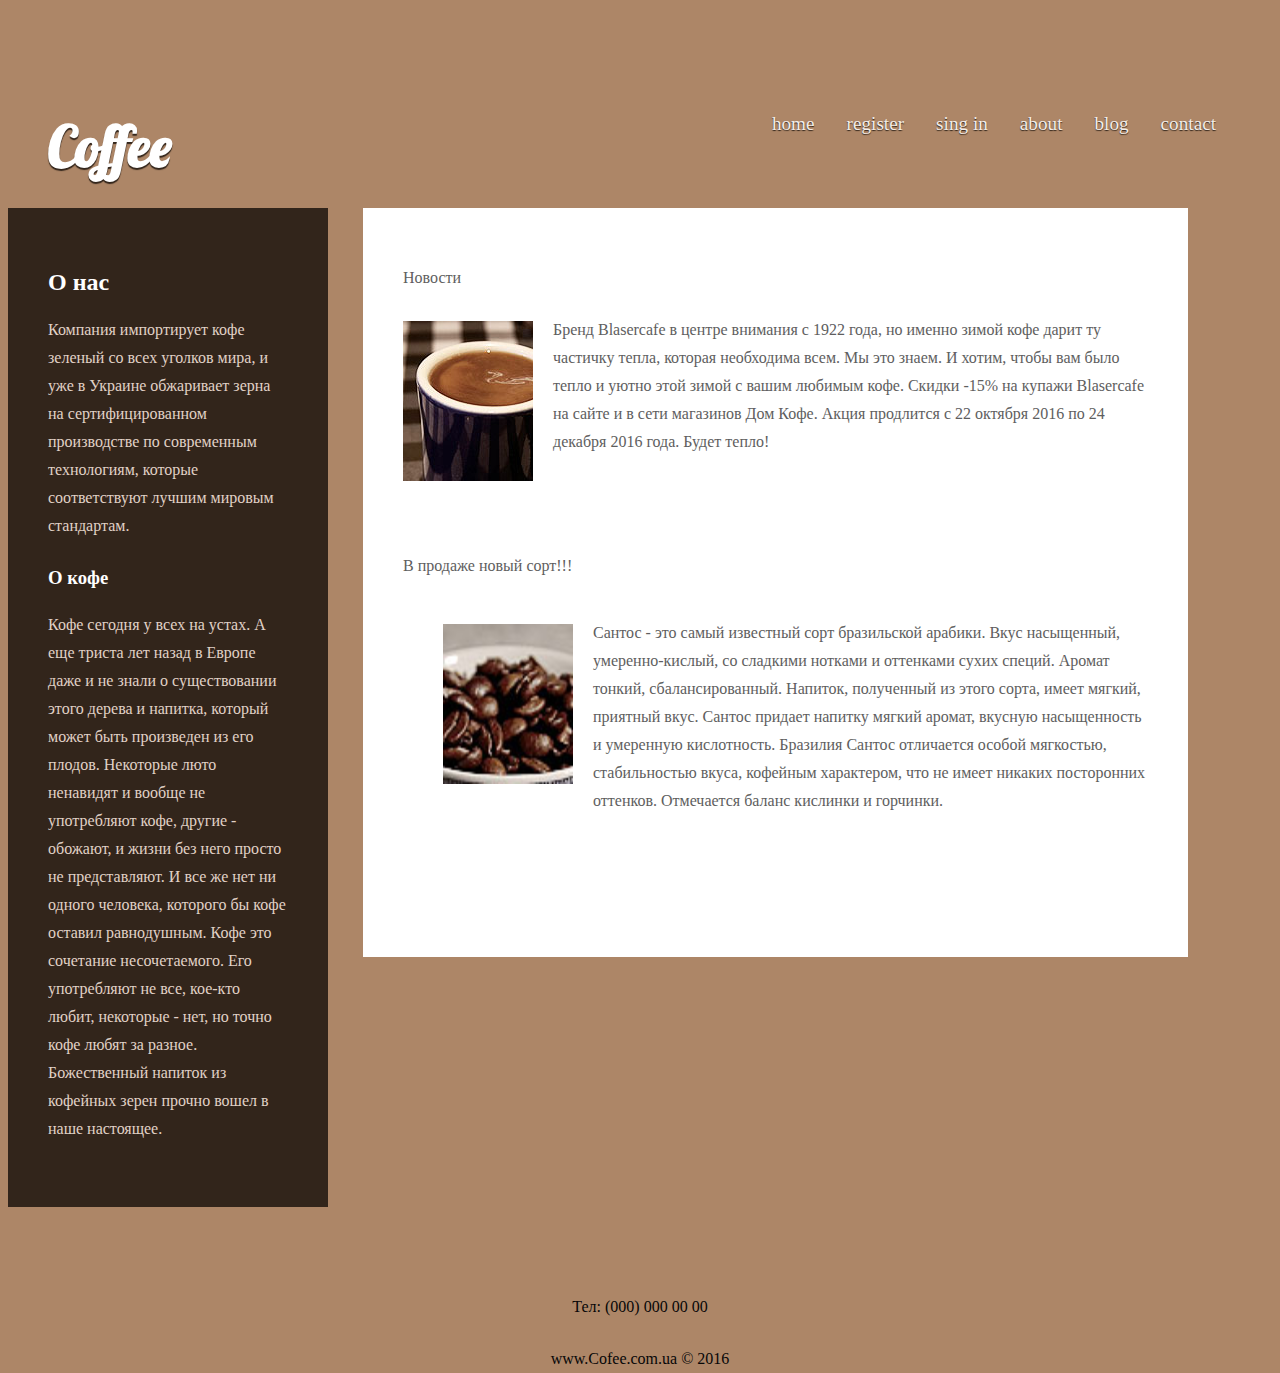
==== app/index.html @ edde6132 "NEW COFEE" ====
<!DOCTYPE html>
<html>
<head>
    <meta name="keywords" content="" />
    <meta name="description" content="" />
    <meta http-equiv="content-type" content="text/html; charset=utf-8" />
    <title>Coffee</title>
    <link href="http://fonts.googleapis.com/css?family=Arvo" rel="stylesheet" type="text/css" />
    <link href="http://fonts.googleapis.com/css?family=Lobster" rel="stylesheet" type="text/css" />
    <link href="css/style.css" rel="stylesheet" type="text/css" />
</head>
<body>
		
	<div id="header">
		<div id="logo">
			<h1>
				<a href="index.html">Coffee</a>
			</h1>
		</div>
		<div id="nav">
			<ul>
				<li class="first active">
					<a href="index.html">Home</a>
				</li>
				<li>
					<a href="files/register.html">Register</a>
				</li>	
				<li>
					<a href="files/login.html">Sing in</a>
				</li>
				<li>
					<a href="#">About</a>
				</li>
				<li>
					<a href="#">Blog</a>
				</li>
				<li class="last">
					<a href="#">Contact</a>
				</li>
			</ul>
			<br class="clear" />		
		</div>
	</div>
	<div id="main">
		<div id="sidebar">
			<h2>
				О нас
			</h2>
			<p>
				Компания импортирует кофе зеленый со всех уголков мира, и уже в Украине обжаривает зерна на сертифицированном производстве по современным технологиям, которые соответствуют лучшим мировым стандартам.
			</p>
			<h3>
				О кофе	
			</h3>
			<p>
				Кофе сегодня у всех на устах. А еще триста лет назад в Европе даже и не знали о существовании этого дерева и напитка, который может быть произведен из его плодов.
				Некоторые люто ненавидят и вообще не употребляют кофе, другие - обожают, и жизни без него просто не представляют. И все же нет ни одного человека, которого бы кофе оставил равнодушным. Кофе это сочетание несочетаемого. Его употребляют не все, кое-кто любит, некоторые - нет, но точно кофе любят за разное. Божественный напиток из кофейных зерен прочно вошел в наше настоящее.
			<p/>
					

		</div>

		<div id="content">
			<div id="box1">
				<p>
					Новости
				</p>
				<img class="left" src="images/pic1.jpg" width="130" height="160" alt="" />
				<p>
					Бренд Blasercafe в центре внимания с 1922 года, но именно зимой кофе дарит ту частичку тепла, которая необходима всем. Мы это знаем. И хотим, чтобы вам было тепло и уютно этой зимой с вашим любимым кофе. Скидки -15% на купажи Blasercafe на сайте и в сети магазинов Дом Кофе. Акция продлится с 22 октября 2016 по 24 декабря 2016 года. Будет тепло!
				</p>
			</div>
			<div id="box2">
				<p>
					В продаже новый сорт!!!
				</p>
				<ul class="imageList">
					<li class="first">
						<img class="left" src="images/pic2.jpg" width="130" height="160" alt="" /> <span>Сантос - это самый известный сорт бразильской арабики. Вкус насыщенный, умеренно-кислый, со сладкими нотками и оттенками сухих специй. Аромат тонкий, сбалансированный. Напиток, полученный из этого сорта, имеет мягкий, приятный вкус. Сантос придает напитку мягкий аромат, вкусную насыщенность и умеренную кислотность. Бразилия Сантос отличается особой мягкостью, стабильностью вкуса, кофейным характером, что не имеет никаких посторонних оттенков. Отмечается баланс кислинки и горчинки.</span>
					</li>

			</div>
			<br class="clear" />
		</div>	
	</div>					
	<footer>
		<p>Тел: (000) 000 00 00<br></p>
		<p>www.Cofee.com.ua &#169; 2016<br></p>
	</footer>

</body>
</html>
---- app/css/style.css ----
body {
	font-size: 12pt;
	line-height: 1.75em;
	font-family: Georgia, serif;
	background: #ad8667 url(css/images/bg.jpj);
	color: #ebe1d9;
}


h1,h2,h3, {
	text-transform: lowercase;
	letter-spacing: -1px;
}

h2,h3, {
	margin-bottom: 1em;
	font-family: Arvo, serif;
	color: #fff;
}

img.left {
	float: left;
	margin: 5px 20px 20px 0;
}

img.top {
	margin: 5px 0 20px 0;
}

p {
	margin-bottom: 1.5em;
}

ul {
	margin-bottom: 1.5em;
}


footer {
	background: ;
	width: 100%;
	height:10px;
	left: 0;
	position: absolute;
	margin-top: 25%;
	text-align: center;
	color: #070707

}

.imageList {
	list-style: none;
}

.imageList li {
	clear: both;
}




#box1 {
	width: 745px;
	overflow: hidden;
	margin: 0 0 35px 0;
}

#box2 {
	width: 745px;
	overflow: hidden;
	margin: 0 0 35px 0;
}



#content {
	width: 745px;
	margin: 0 0 0 355px;
	padding: 40px;
	background: #fff;
}



#footer {
	position: relative;
	padding: 40px;
	width: 1100px;
	color: #e1d2c7;
}

#footer a {
	color: #f4eeea;
}



#footer ul {
	list-style: none;
}

#footer ul li {
	padding: 15px 0 15px 0;
	border-top: dotted 1px #c6aa95;
}

#footer ul li.first {
	padding-top: 0;
	border-top: 0;
}



#footerSidebar {
	width: 240px;
	float: left;
}

#header {
	position: relative;
	padding: 40px;
	height: 120px;
}

#logo {
	position: absolute;
	top: px;
	left: 40px;
	height: 120px;
	line-height: 120px;
}

#logo a {
	text-decoration: none;
	color: #fff;
}

#logo h1 {
	font-size: 3.5em;
	font-family: Lobster, cursive;
	text-shadow: 0 2px 1px #32251B;
}

#main {
	position: relative;
	padding: 0;
	width: 1180px;
	color: #5e5e5e;
}

#main strong {
	color: #3e3e3e;
}

#main a {
	color: #242424;
}

#main h2, #main h3, {
	color: #242424;
}

#main ul {
	list-style: none;
}

#main ul li {
	padding: 15px 0 15px 0;
	border-top: dotted 1px #b3b3b3;
}

#main ul li.first {
	padding-top: 0;
	border-top: 0;
}

#main ul.imageList li {
	padding: 15px 0 15px 0;
}

#nav {
	position: absolute;
	right: 40px;
	height: 53px;
	line-height: 53px;
	top: 73px;
}

#nav a {
	text-decoration: none;
	text-transform: lowercase;
	color: #f4eeea;
	text-shadow: 0 1px 1px #32251B;
	font-size: 1.2em;
}

#nav li {
	margin: 0 1em 0 1em;
}

#nav ul {
	list-style: none;
}

#nav ul li {
	float: left;
}



#search input.button {
	margin-left: 1em;
	border: 0;
	color: #fff;
	background: #1495ff;
	padding: 11px;
}

#search input.text {
	border: dotted 1px #fff;
	padding: 10px;
}

#sidebar {
	width: 240px;
	float: left;
	padding: 40px;
	background: #32251b;
	color: #e1d2c7;
}

#sidebar a {
	color: #e2e0df;
}

#sidebar h2, #sidebar h3, #sidebar h4 {
	color: #fff;
}

#sidebar ul {
	list-style: none;
}

#sidebar ul li {
	padding: 15px 0 15px 0;
	border-top: dotted 1px #70665f;
}

#sidebar ul li.first {
	padding-top: 0;
	border-top: 0;
}

/////////




.contact_form input, .profile_form input, .restore_pass input {
    height:20px;
    width:220px;
    padding:5px 8px;
}

.contact_form textarea, .profile_form textarea, .restore_pass textarea {
    padding:8px; width:300px;
}

.contact_form button, .profile_form button {
    margin-left:156px;
}

.contact_form input, .contact_form textarea, .profile_form input,
.profile_form textarea, .restore_pass input, .restore_pass textarea {
    border:1px solid #aaa;
    box-shadow: 0px 0px 3px #ccc, 0 10px 15px #eee inset;
    border-radius:2px;
}

.contact_form input:focus, .contact_form textarea:focus {
    background: #fff;
    border:1px solid #555;
    box-shadow: 0 0 3px #aaa;
}



button.profile {
    padding: 3px 7px;
    position: absolute;
    top: 108px;
    right: 15px;
}

button.forgot_pass{
    padding: 3px 7px;
    border-radius: 3px;
    position: absolute;
    top: 520px;
    right: 518px;
}

.restore_pass button{
    margin-left:280px;
}

.login_form{
    position: absolute;
    top:300px;
    left:44%;
    width: 220px;
    height: 155px;
}

.login_form label {
    display: none;
}

.login_form input[type="text"],.login_form input[type="password"] {
    width: 100%;
    height: 40px;
    position: relative;
    margin-top: 7px;
    font-size: 14px;
    color: #000000;
    outline: none;
    border: 1px solid rgba(0, 0, 0, .49);
    padding-left: 20px;
    background-clip: padding-box;
    border-radius: 6px;
    background-color: lightgray;
    box-shadow: inset 0px 2px 0px #d9d9d9;
}

.login_form input[type="text"]:focus,.login_form input[type="password"]:focus {
    box-shadow: inset 0px 3px 0px #808080;
}

.login_form input:first-child {
    margin-top: 0px;
}

.login_form input[type="submit"] {
    width: 100px;
    height: 40px;
    margin-top: 7px;
    margin-left: 142px;
    color: #fff;
    font-size: 18px;
    font-weight: bold;
    text-shadow: 0px -1px 0px #8b8b8b;
    outline: none;
    border: 1px solid rgba(0, 0, 0, .49);
    background-clip: padding-box;
    border-radius: 6px;
    background-color: #646970;
    box-shadow: inset 0px 1px 0px #949494;
    cursor: pointer;
    transition: all .1s ease-in-out;
}

.login_form input[type="submit"]:hover {
    background-color: #7e848b;
    box-shadow: inset 0px 1px 0px #a8a8a8;
    margin-top: 10px;
}

.login_form input[type="submit"]:active {
    background-color: #70757c;
    box-shadow: inset 0px 1px 0px #999999;
}


.contact_form input:focus, .contact_form textarea:focus {
    padding-right:70px;
}

.contact_form input, .profile_form input, .contact_form textarea {
    transition: padding .25s;
    padding-right:30px;
}

input:required, textarea:required {
    background: #fff url(images/asterisk.jpg) no-repeat 98% center;
}

.contact_form input:focus:invalid, .contact_form textarea:focus:invalid {
    background: #fff no-repeat 98% center;
    box-shadow: 0 0 5px #d4683c;
    border-color: #b0525e
}

.contact_form input:required:valid, .contact_form textarea:required:valid,
.restore_pass input:required:valid, .restore_pass textarea:required:valid{
    background: #fff no-repeat 98% center;    border-bottom-color: #28921f;
}
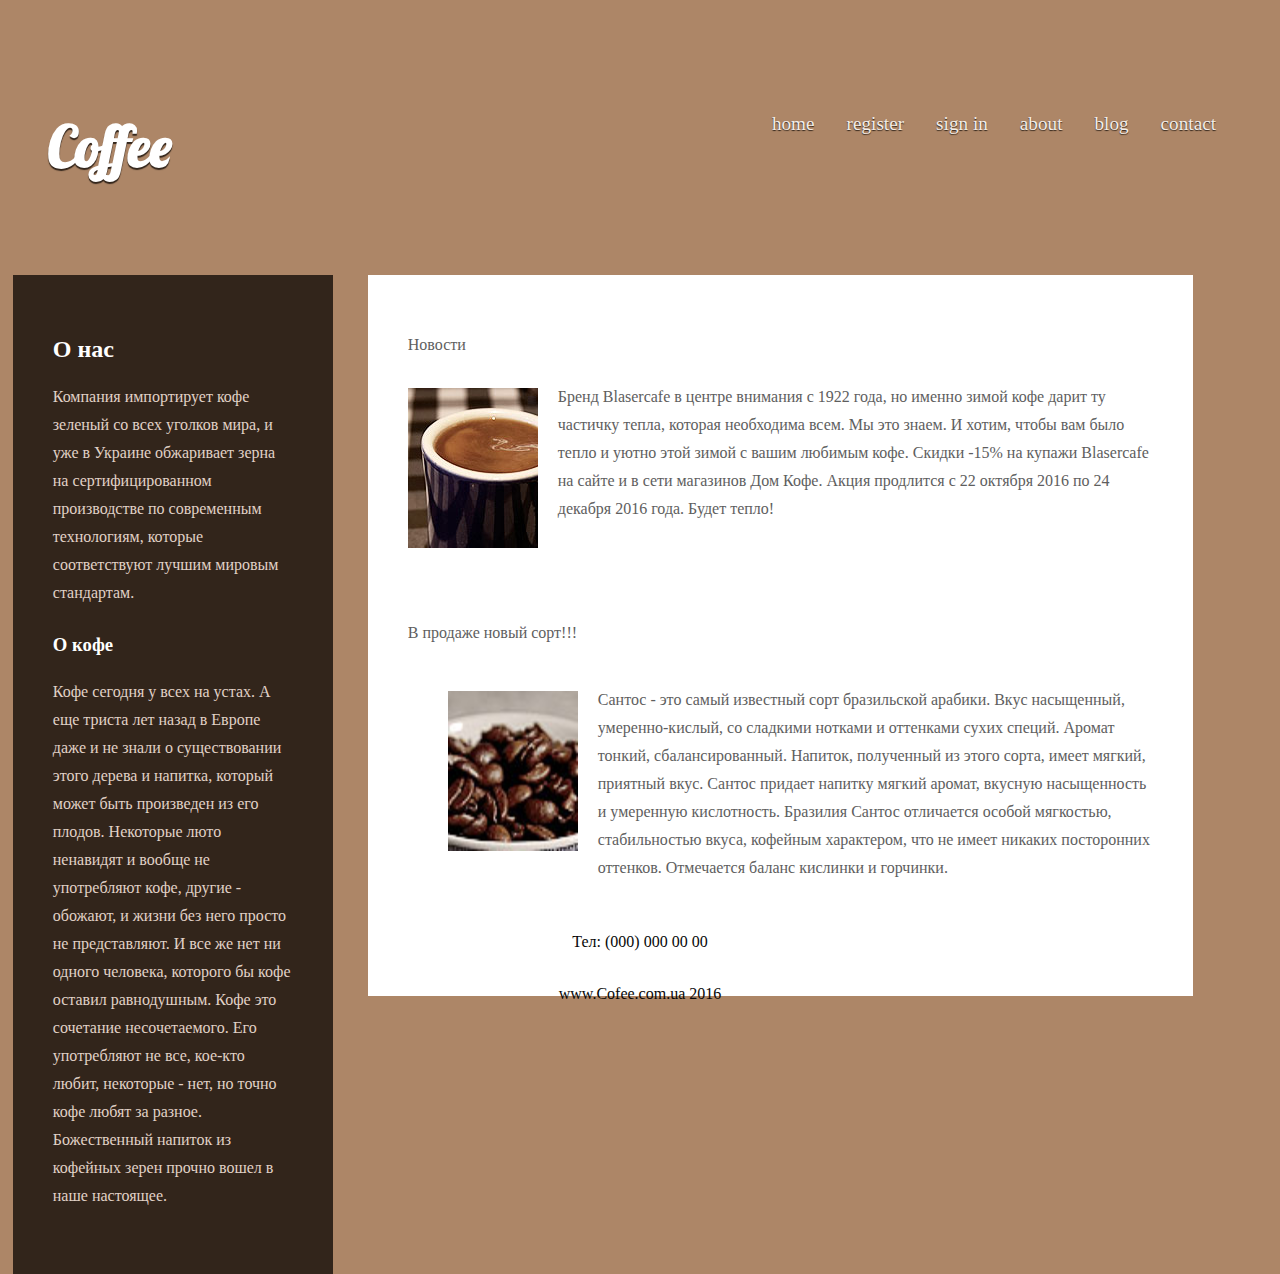
==== commit 7ae3cb4a: "change css file" ====
--- a/app/index.html
+++ b/app/index.html
@@ -23,10 +23,10 @@
 					<a href="index.html">Home</a>
 				</li>
 				<li>
-					<a href="files/register.html">Register</a>
+					<a onclick = "$('#main').load('files/register.html');">Register</a>
 				</li>	
 				<li>
-					<a href="files/login.html">Sing in</a>
+					<a href="files/login.html">Sign in</a>
 				</li>
 				<li>
 					<a href="#">About</a>
@@ -47,14 +47,20 @@
 				О нас
 			</h2>
 			<p>
-				Компания импортирует кофе зеленый со всех уголков мира, и уже в Украине обжаривает зерна на сертифицированном производстве по современным технологиям, которые соответствуют лучшим мировым стандартам.
+				Компания импортирует кофе зеленый со всех уголков мира, и уже в Украине обжаривает
+				зерна на сертифицированном производстве по современным технологиям, которые соответствуют
+				лучшим мировым стандартам.
 			</p>
 			<h3>
 				О кофе	
 			</h3>
 			<p>
-				Кофе сегодня у всех на устах. А еще триста лет назад в Европе даже и не знали о существовании этого дерева и напитка, который может быть произведен из его плодов.
-				Некоторые люто ненавидят и вообще не употребляют кофе, другие - обожают, и жизни без него просто не представляют. И все же нет ни одного человека, которого бы кофе оставил равнодушным. Кофе это сочетание несочетаемого. Его употребляют не все, кое-кто любит, некоторые - нет, но точно кофе любят за разное. Божественный напиток из кофейных зерен прочно вошел в наше настоящее.
+				Кофе сегодня у всех на устах. А еще триста лет назад в Европе даже и не знали о существовании
+				этого дерева и напитка, который может быть произведен из его плодов.
+				Некоторые люто ненавидят и вообще не употребляют кофе, другие - обожают, и жизни без него
+				просто не представляют. И все же нет ни одного человека, которого бы кофе оставил равнодушным.
+				Кофе это сочетание несочетаемого. Его употребляют не все, кое-кто любит, некоторые - нет, но
+				точно кофе любят за разное. Божественный напиток из кофейных зерен прочно вошел в наше настоящее.
 			<p/>
 					
 
@@ -67,7 +73,10 @@
 				</p>
 				<img class="left" src="images/pic1.jpg" width="130" height="160" alt="" />
 				<p>
-					Бренд Blasercafe в центре внимания с 1922 года, но именно зимой кофе дарит ту частичку тепла, которая необходима всем. Мы это знаем. И хотим, чтобы вам было тепло и уютно этой зимой с вашим любимым кофе. Скидки -15% на купажи Blasercafe на сайте и в сети магазинов Дом Кофе. Акция продлится с 22 октября 2016 по 24 декабря 2016 года. Будет тепло!
+					Бренд Blasercafe в центре внимания с 1922 года, но именно зимой кофе дарит ту частичку тепла,
+					которая необходима всем. Мы это знаем. И хотим, чтобы вам было тепло и уютно этой зимой
+					с вашим любимым кофе. Скидки -15% на купажи Blasercafe на сайте и в сети магазинов Дом Кофе.
+					Акция продлится с 22 октября 2016 по 24 декабря 2016 года. Будет тепло!
 				</p>
 			</div>
 			<div id="box2">
@@ -76,17 +85,26 @@
 				</p>
 				<ul class="imageList">
 					<li class="first">
-						<img class="left" src="images/pic2.jpg" width="130" height="160" alt="" /> <span>Сантос - это самый известный сорт бразильской арабики. Вкус насыщенный, умеренно-кислый, со сладкими нотками и оттенками сухих специй. Аромат тонкий, сбалансированный. Напиток, полученный из этого сорта, имеет мягкий, приятный вкус. Сантос придает напитку мягкий аромат, вкусную насыщенность и умеренную кислотность. Бразилия Сантос отличается особой мягкостью, стабильностью вкуса, кофейным характером, что не имеет никаких посторонних оттенков. Отмечается баланс кислинки и горчинки.</span>
+						<img class="left" src="images/pic2.jpg" width="130" height="160" alt="" />
+						<span>Сантос - это самый известный сорт бразильской арабики. Вкус насыщенный,
+							умеренно-кислый, со сладкими нотками и оттенками сухих специй. Аромат тонкий,
+							сбалансированный. Напиток, полученный из этого сорта, имеет мягкий, приятный вкус.
+							Сантос придает напитку мягкий аромат, вкусную насыщенность и умеренную кислотность.
+							Бразилия Сантос отличается особой мягкостью, стабильностью вкуса, кофейным характером,
+							что не имеет никаких посторонних оттенков. Отмечается баланс кислинки и горчинки.</span>
 					</li>
 
 			</div>
-			<br class="clear" />
+
 		</div>	
 	</div>					
 	<footer>
-		<p>Тел: (000) 000 00 00<br></p>
-		<p>www.Cofee.com.ua &#169; 2016<br></p>
+		<p>Тел: (000) 000 00 00</p>
+		<p>www.Cofee.com.ua 2016</p>
 	</footer>
 
+<script src="js/jquery-3.1.1.js"></script>
+<script src="js/script.js"></script>
 </body>
+
 </html>
--- a/app/css/style.css
+++ b/app/css/style.css
@@ -41,10 +41,10 @@
 footer {
 	background: ;
 	width: 100%;
-	height:10px;
+	height:50px;
 	left: 0;
 	position: absolute;
-	margin-top: 25%;
+	margin-top: 55%;
 	text-align: center;
 	color: #070707
 
@@ -144,9 +144,11 @@
 }
 
 #main {
-	position: relative;
+	position: absolute;
+	top: 275px;
+	left: 1%;
 	padding: 0;
-	width: 1180px;
+	width: 336px;
 	color: #5e5e5e;
 }
 
@@ -168,7 +170,7 @@
 
 #main ul li {
 	padding: 15px 0 15px 0;
-	border-top: dotted 1px #b3b3b3;
+
 }
 
 #main ul li.first {
@@ -397,3 +399,12 @@
     background: #fff no-repeat 98% center;    border-bottom-color: #28921f;
 }
 
+.contact_form{
+	position: absolute;
+	top: -65px;
+	left: 145%;
+	border: 1px solid rgba(54, 38, 55, 0.62);
+	width: 371px;
+	border-radius: 17px;
+}
+
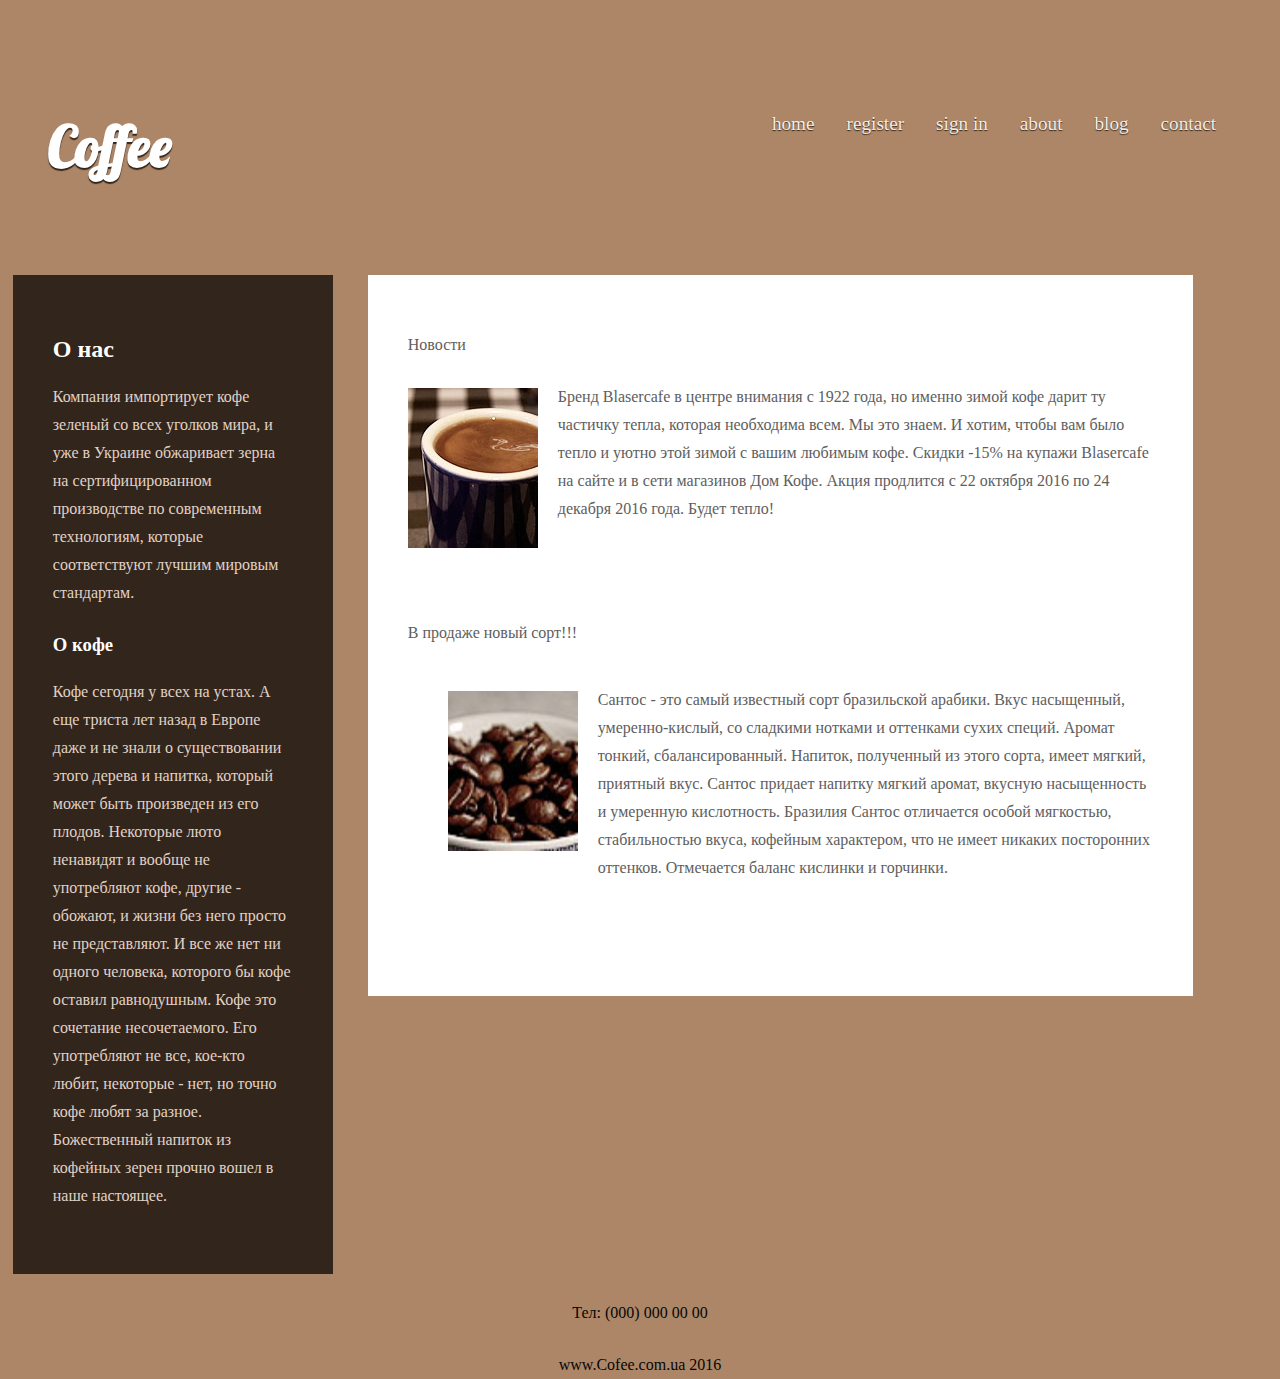
==== commit f1200eba: "login.html" ====
--- a/app/index.html
+++ b/app/index.html
@@ -24,9 +24,10 @@
 				</li>
 				<li>
 					<a onclick = "$('#main').load('files/register.html');">Register</a>
-				</li>	
+				</li>
+
 				<li>
-					<a href="files/login.html">Sign in</a>
+					<a onclick = "$('#main').load('files/login.html');">Sign in</a>
 				</li>
 				<li>
 					<a href="#">About</a>
@@ -38,7 +39,7 @@
 					<a href="#">Contact</a>
 				</li>
 			</ul>
-			<br class="clear" />		
+
 		</div>
 	</div>
 	<div id="main">
@@ -52,7 +53,7 @@
 				лучшим мировым стандартам.
 			</p>
 			<h3>
-				О кофе	
+				О кофе
 			</h3>
 			<p>
 				Кофе сегодня у всех на устах. А еще триста лет назад в Европе даже и не знали о существовании
@@ -62,7 +63,7 @@
 				Кофе это сочетание несочетаемого. Его употребляют не все, кое-кто любит, некоторые - нет, но
 				точно кофе любят за разное. Божественный напиток из кофейных зерен прочно вошел в наше настоящее.
 			<p/>
-					
+
 
 		</div>
 
@@ -96,8 +97,8 @@
 
 			</div>
 
-		</div>	
-	</div>					
+		</div>
+	</div>
 	<footer>
 		<p>Тел: (000) 000 00 00</p>
 		<p>www.Cofee.com.ua 2016</p>
--- a/app/css/style.css
+++ b/app/css/style.css
@@ -4,7 +4,8 @@
 	font-size: 12pt;
 	line-height: 1.75em;
 	font-family: Georgia, serif;
-	background: #ad8667 url(css/images/bg.jpj);
+	background: #ad8667;
+	background-image: url(images/bg.jpg);
 	color: #ebe1d9;
 }
 
@@ -39,12 +40,11 @@
 
 
 footer {
-	background: ;
 	width: 100%;
 	height:50px;
 	left: 0;
 	position: absolute;
-	margin-top: 55%;
+	margin-top: 84%;
 	text-align: center;
 	color: #070707
 
@@ -255,7 +255,6 @@
 	border-top: 0;
 }
 
-/////////
 
 
 
@@ -310,10 +309,9 @@
 
 .login_form{
     position: absolute;
-    top:300px;
-    left:44%;
-    width: 220px;
-    height: 155px;
+    top:75px;
+    left:140%;
+    width: 384px;
 }
 
 .login_form label {
@@ -385,7 +383,7 @@
 }
 
 input:required, textarea:required {
-    background: #fff url(images/asterisk.jpg) no-repeat 98% center;
+    background: #fff no-repeat 98% center;
 }
 
 .contact_form input:focus:invalid, .contact_form textarea:focus:invalid {
@@ -401,10 +399,10 @@
 
 .contact_form{
 	position: absolute;
-	top: -65px;
+	top: -50px;
 	left: 145%;
 	border: 1px solid rgba(54, 38, 55, 0.62);
-	width: 371px;
+	width: 385px;
 	border-radius: 17px;
 }
 
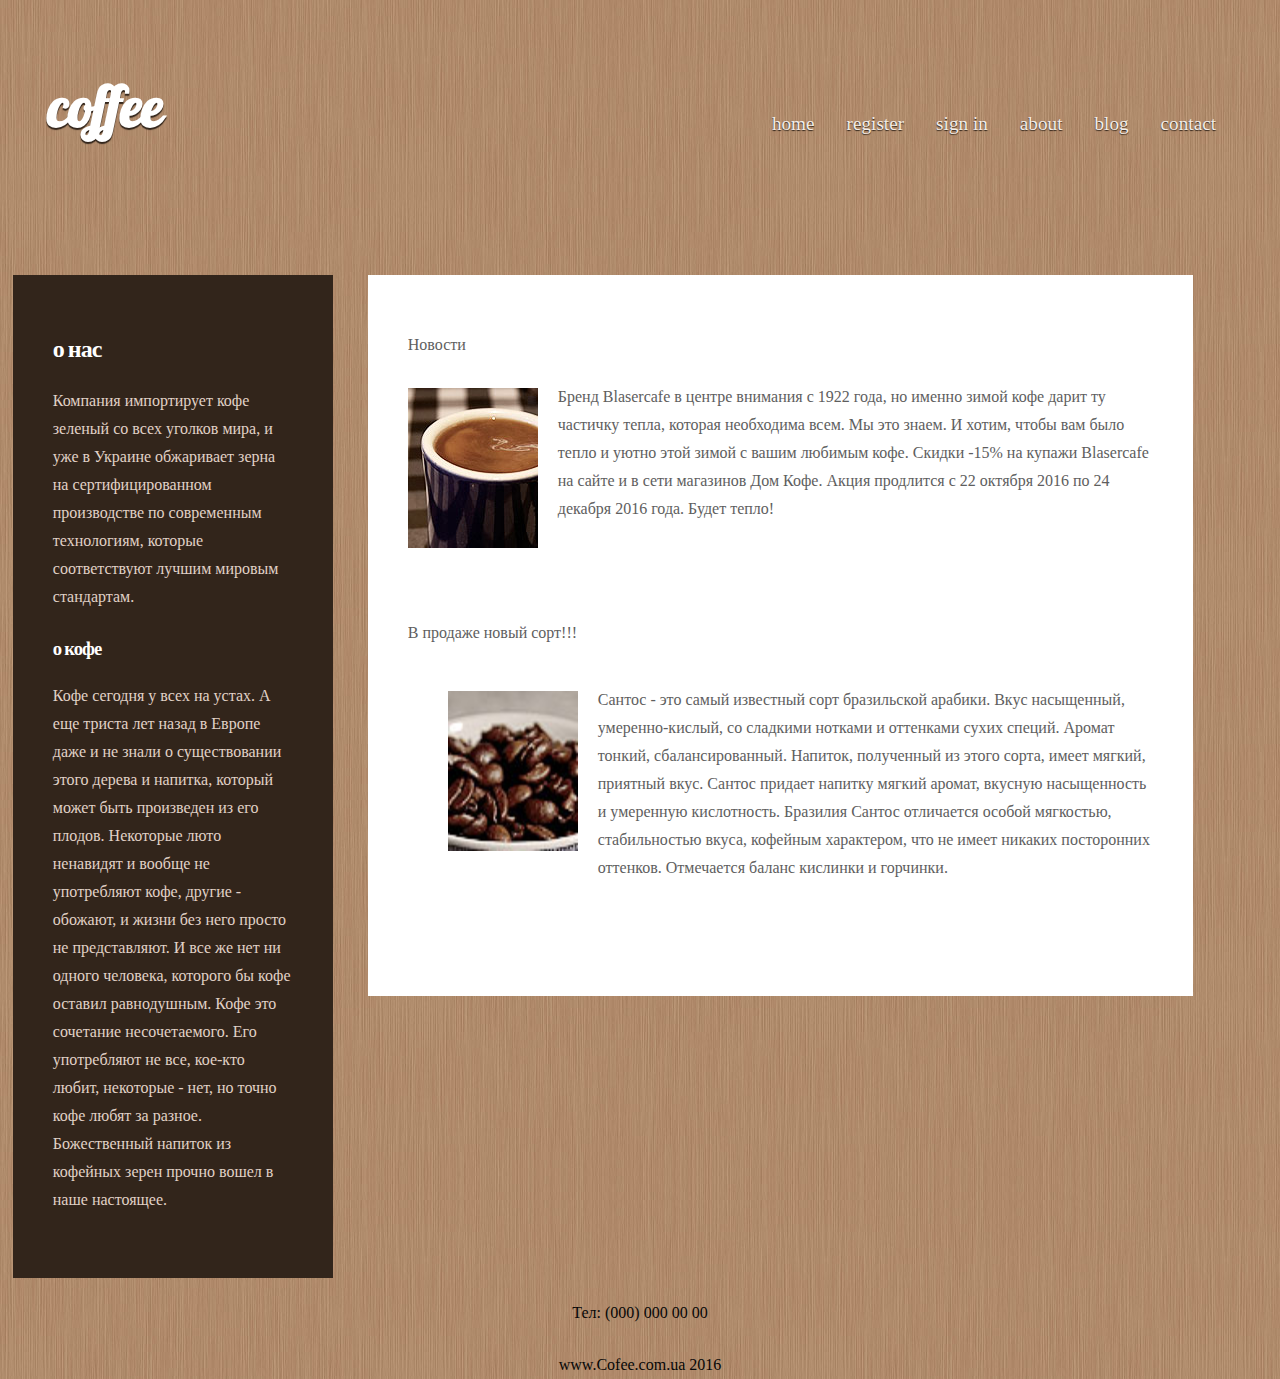
==== commit e90f8dfa: "delete valid" ====
--- a/app/index.html
+++ b/app/index.html
@@ -1,13 +1,9 @@
 <!DOCTYPE html>
 <html>
 <head>
-    <meta name="keywords" content="" />
-    <meta name="description" content="" />
-    <meta http-equiv="content-type" content="text/html; charset=utf-8" />
+
     <title>Coffee</title>
-    <link href="http://fonts.googleapis.com/css?family=Arvo" rel="stylesheet" type="text/css" />
-    <link href="http://fonts.googleapis.com/css?family=Lobster" rel="stylesheet" type="text/css" />
-    <link href="css/style.css" rel="stylesheet" type="text/css" />
+
 </head>
 <body>
 		
@@ -104,8 +100,12 @@
 		<p>www.Cofee.com.ua 2016</p>
 	</footer>
 
+<link href="http://fonts.googleapis.com/css?family=Arvo" rel="stylesheet" type="text/css" />
+<link href="http://fonts.googleapis.com/css?family=Lobster" rel="stylesheet" type="text/css" />
+<link href="css/style.css" rel="stylesheet" type="text/css" />
 <script src="js/jquery-3.1.1.js"></script>
 <script src="js/script.js"></script>
+
 </body>
 
 </html>
--- a/app/css/style.css
+++ b/app/css/style.css
@@ -1,21 +1,19 @@
-
-
 body {
 	font-size: 12pt;
 	line-height: 1.75em;
 	font-family: Georgia, serif;
 	background: #ad8667;
-	background-image: url(images/bg.jpg);
+	background-image: url(/app/images/bg.jpg);
 	color: #ebe1d9;
 }
 
 
-h1,h2,h3, {
+h1,h2,h3 {
 	text-transform: lowercase;
 	letter-spacing: -1px;
 }
 
-h2,h3, {
+h2,h3 {
 	margin-bottom: 1em;
 	font-family: Arvo, serif;
 	color: #fff;
@@ -126,7 +124,7 @@
 
 #logo {
 	position: absolute;
-	top: px;
+	top: 0px;
 	left: 40px;
 	height: 120px;
 	line-height: 120px;
